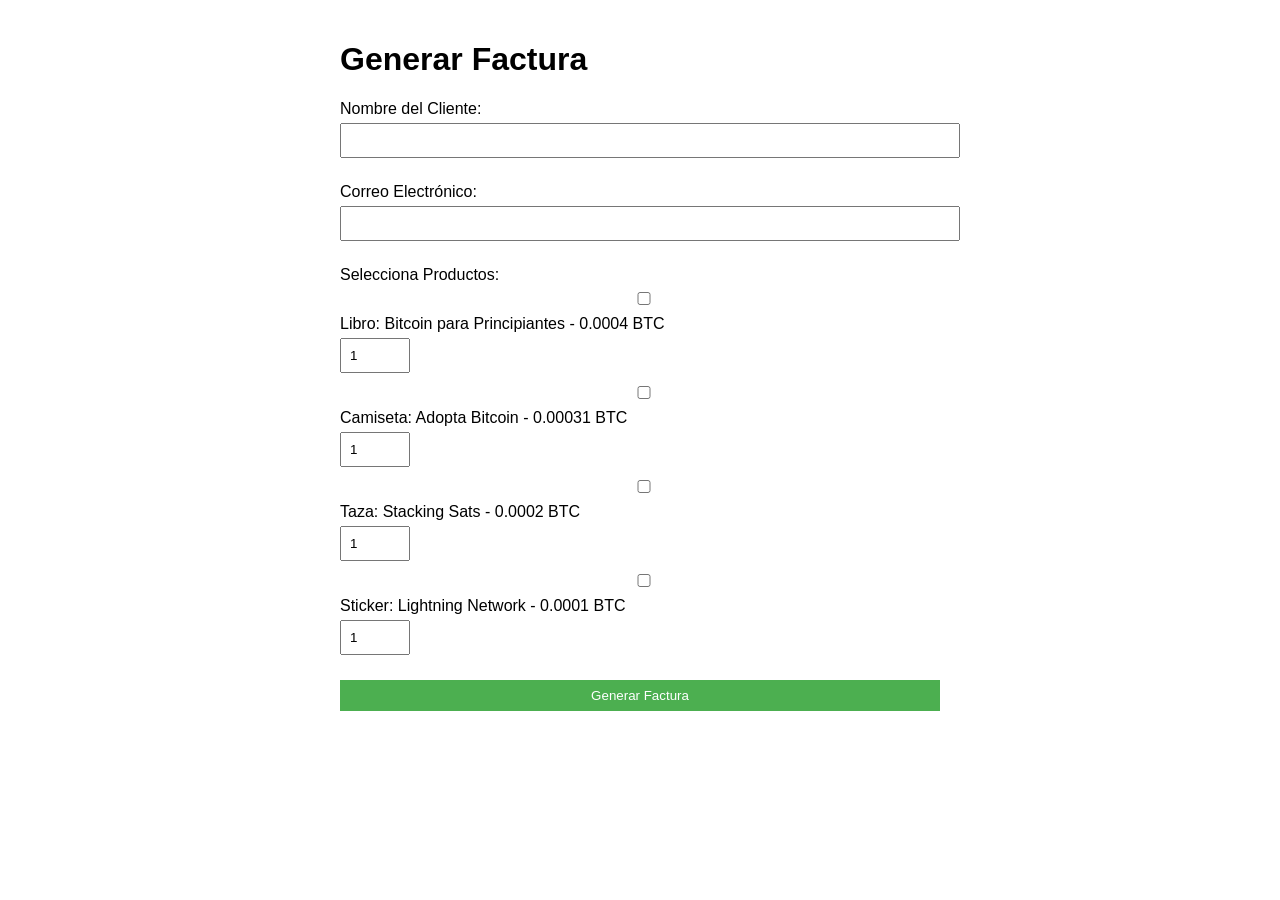
==== src/index.html @ 8172b9aa "Añadida funcionalidad para generar facturas BTC en PDF con página web y servidor de Python" ====
<!DOCTYPE html>
<html lang="es">
<head>
    <meta charset="UTF-8">
    <title>Bitcoin E-Commerce - Generar Factura</title>
    <style>
        body {
            font-family: Arial, sans-serif;
            max-width: 600px;
            margin: 0 auto;
            padding: 20px;
        }
        .form-group {
            margin-bottom: 15px;
        }
        label {
            display: block;
            margin-bottom: 5px;
        }
        input, select, button {
            width: 100%;
            padding: 8px;
            margin-bottom: 10px;
        }
        button {
            background-color: #4CAF50;
            color: white;
            border: none;
            cursor: pointer;
        }
        button:hover {
            background-color: #45a049;
        }
    </style>
</head>
<body>
    <h1>Generar Factura</h1>
    <form id="invoiceForm">
        <div class="form-group">
            <label for="customer_name">Nombre del Cliente:</label>
            <input type="text" id="customer_name" required>
        </div>

        <div class="form-group">
            <label for="email">Correo Electrónico:</label>
            <input type="email" id="email" required>
        </div>

        <div class="form-group">
            <label>Selecciona Productos:</label>
            <div id="products"></div>
        </div>

        <button type="button" onclick="generateInvoice()">Generar Factura</button>
    </form>

    <script>
        // Lista de productos (puedes cargarlos desde products.csv usando fetch si prefieres)
        const products = [
            { name: "Libro: Bitcoin para Principiantes", price_btc: 0.0004 },
            { name: "Camiseta: Adopta Bitcoin", price_btc: 0.00031 },
            { name: "Taza: Stacking Sats", price_btc: 0.0002 },
            { name: "Sticker: Lightning Network", price_btc: 0.0001 }
        ];

        // Cargar productos en el formulario
        const productsDiv = document.getElementById('products');
        products.forEach((product, index) => {
            const div = document.createElement('div');
            div.innerHTML = `
                <input type="checkbox" id="product_${index}" name="product" value="${product.name}">
                <label for="product_${index}">${product.name} - ${product.price_btc} BTC</label>
                <input type="number" id="quantity_${index}" min="1" value="1" style="width: 50px;">
            `;
            productsDiv.appendChild(div);
        });

        // Función para generar la factura
        function generateInvoice() {
            const customerName = document.getElementById('customer_name').value;
            const email = document.getElementById('email').value;

            const selectedProducts = [];
            products.forEach((product, index) => {
                const checkbox = document.getElementById(`product_${index}`);
                if (checkbox.checked) {
                    const quantity = parseInt(document.getElementById(`quantity_${index}`).value);
                    selectedProducts.push({
                        product: { name: product.name, price_btc: product.price_btc },
                        quantity: quantity,
                        total_btc: product.price_btc * quantity
                    });
                }
            });

            if (selectedProducts.length === 0) {
                alert('Debes seleccionar al menos un producto.');
                return;
            }

            const totalBtc = selectedProducts.reduce((sum, item) => sum + item.total_btc, 0);

            // Enviar datos a Python usando fetch (requiere un servidor local)
            fetch('http://localhost:5000/generate_invoice', {
                method: 'POST',
                headers: {
                    'Content-Type': 'application/json',
                },
                body: JSON.stringify({
                    customer_name: customerName,
                    items: selectedProducts,
                    total_btc: totalBtc
                })
            })
            .then(response => response.blob())
            .then(blob => {
                const url = window.URL.createObjectURL(blob);
                const a = document.createElement('a');
                a.href = url;
                a.download = `factura_${customerName.replace(' ', '_')}.pdf`;
                document.body.appendChild(a);
                a.click();
                window.URL.revokeObjectURL(url);
            })
            .catch(error => {
                console.error('Error:', error);
                alert('Error al generar la factura.');
            });
        }
    </script>
</body>
</html>
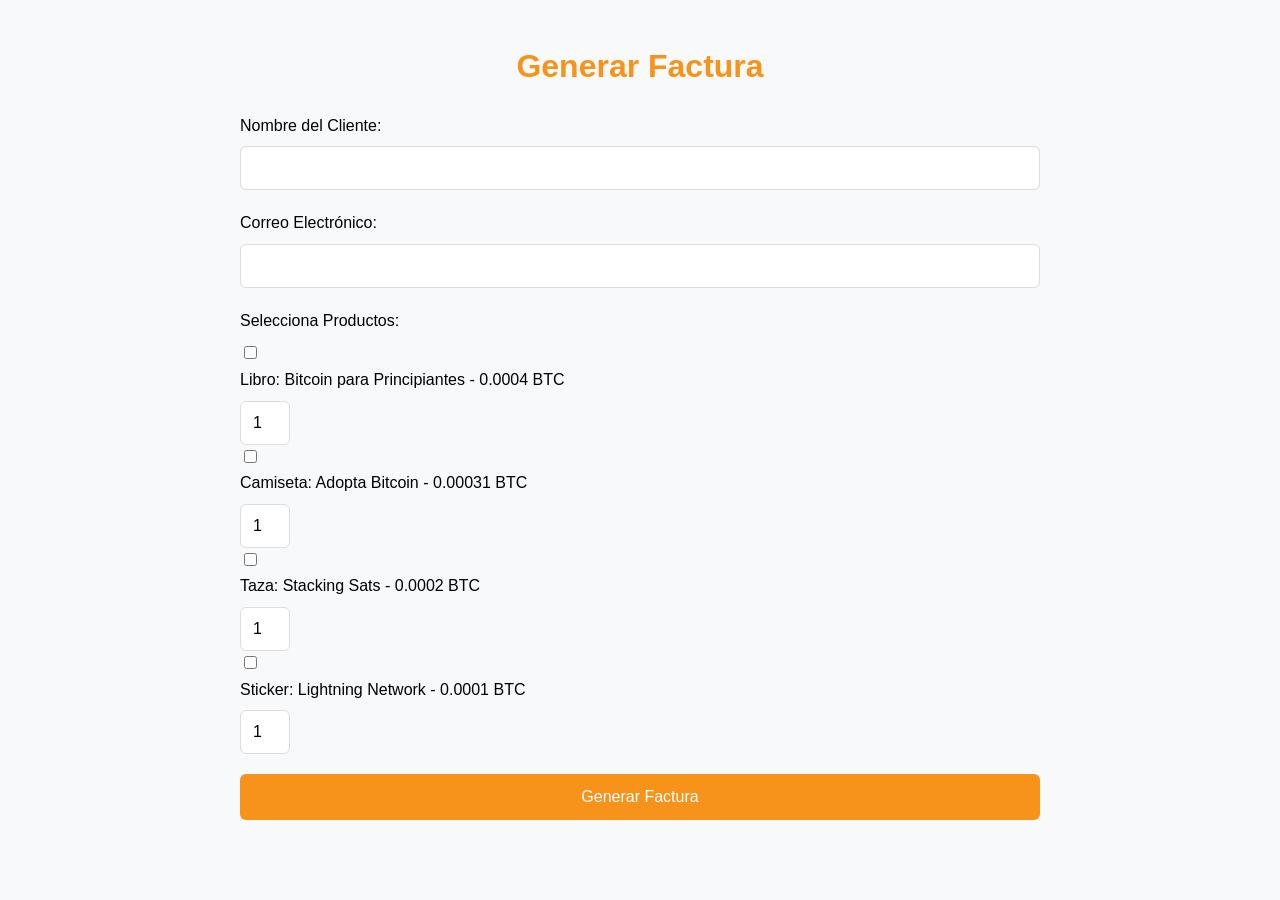
==== commit 4a52b85b: "Mejorado diseño del formulario para generar facturas, añadido resumen de compra y mejoras visuales" ====
--- a/src/index.html
+++ b/src/index.html
@@ -3,33 +3,128 @@
 <head>
     <meta charset="UTF-8">
     <title>Bitcoin E-Commerce - Generar Factura</title>
-    <style>
+ <style>
+        :root {
+            --primary-color: #f7931a; /* Naranja Bitcoin */
+            --secondary-color: #000000; /* Negro */
+            --background-color: #f8f9fa;
+            --card-color: #ffffff;
+            --text-color: #333333;
+        }
+
         body {
-            font-family: Arial, sans-serif;
-            max-width: 600px;
+            font-family: 'Segoe UI', Tahoma, Geneva, Verdana, sans-serif;
+            background-color: var(--background-color);
+            color: var(--text-color);
+            max-width: 800px;
             margin: 0 auto;
             padding: 20px;
-        }
+            line-height: 1.6;
+        }
+
+        .container {
+            background-color: var(--card-color);
+            border-radius: 10px;
+            box-shadow: 0 4px 6px rgba(0, 0, 0, 0.1);
+            padding: 30px;
+            margin-top: 20px;
+        }
+
+        h1 {
+            color: var(--primary-color);
+            text-align: center;
+            margin-bottom: 20px;
+            font-weight: 600;
+        }
+
         .form-group {
-            margin-bottom: 15px;
-        }
+            margin-bottom: 20px;
+        }
+
         label {
             display: block;
-            margin-bottom: 5px;
-        }
-        input, select, button {
+            margin-bottom: 8px;
+            font-weight: 500;
+            color: var(--secondary-color);
+        }
+
+        input[type="text"],
+        input[type="email"],
+        input[type="number"] {
             width: 100%;
-            padding: 8px;
+            padding: 12px;
+            border: 1px solid #ddd;
+            border-radius: 6px;
+            font-size: 16px;
+            box-sizing: border-box;
+        }
+
+        input[type="number"] {
+            width: 80px;
+            text-align: center;
+        }
+
+        .product-item {
+            display: flex;
+            align-items: center;
+            padding: 12px;
+            border: 1px solid #eee;
+            border-radius: 6px;
             margin-bottom: 10px;
-        }
+            background-color: #fefefe;
+        }
+
+        .product-item input[type="checkbox"] {
+            margin-right: 10px;
+        }
+
+        .product-item label {
+            flex: 1;
+            margin-bottom: 0;
+            font-weight: normal;
+        }
+
         button {
-            background-color: #4CAF50;
+            background-color: var(--primary-color);
             color: white;
+            padding: 14px;
             border: none;
+            border-radius: 6px;
             cursor: pointer;
-        }
+            font-size: 16px;
+            font-weight: 500;
+            width: 100%;
+            margin-top: 10px;
+            transition: background-color 0.3s;
+            display: flex;
+            align-items: center;
+            justify-content: center;
+            gap: 10px;
+        }
+
         button:hover {
-            background-color: #45a049;
+            background-color: #e67e22;
+        }
+
+        button i {
+            font-size: 18px;
+        }
+
+        .total-section {
+            margin-top: 20px;
+            padding: 15px;
+            background-color: #f0f0f0;
+            border-radius: 6px;
+            display: none;
+        }
+
+        .total-section h3 {
+            margin-top: 0;
+            color: var(--secondary-color);
+        }
+
+        .bitcoin-icon {
+            color: var(--primary-color);
         }
     </style>
 </head>
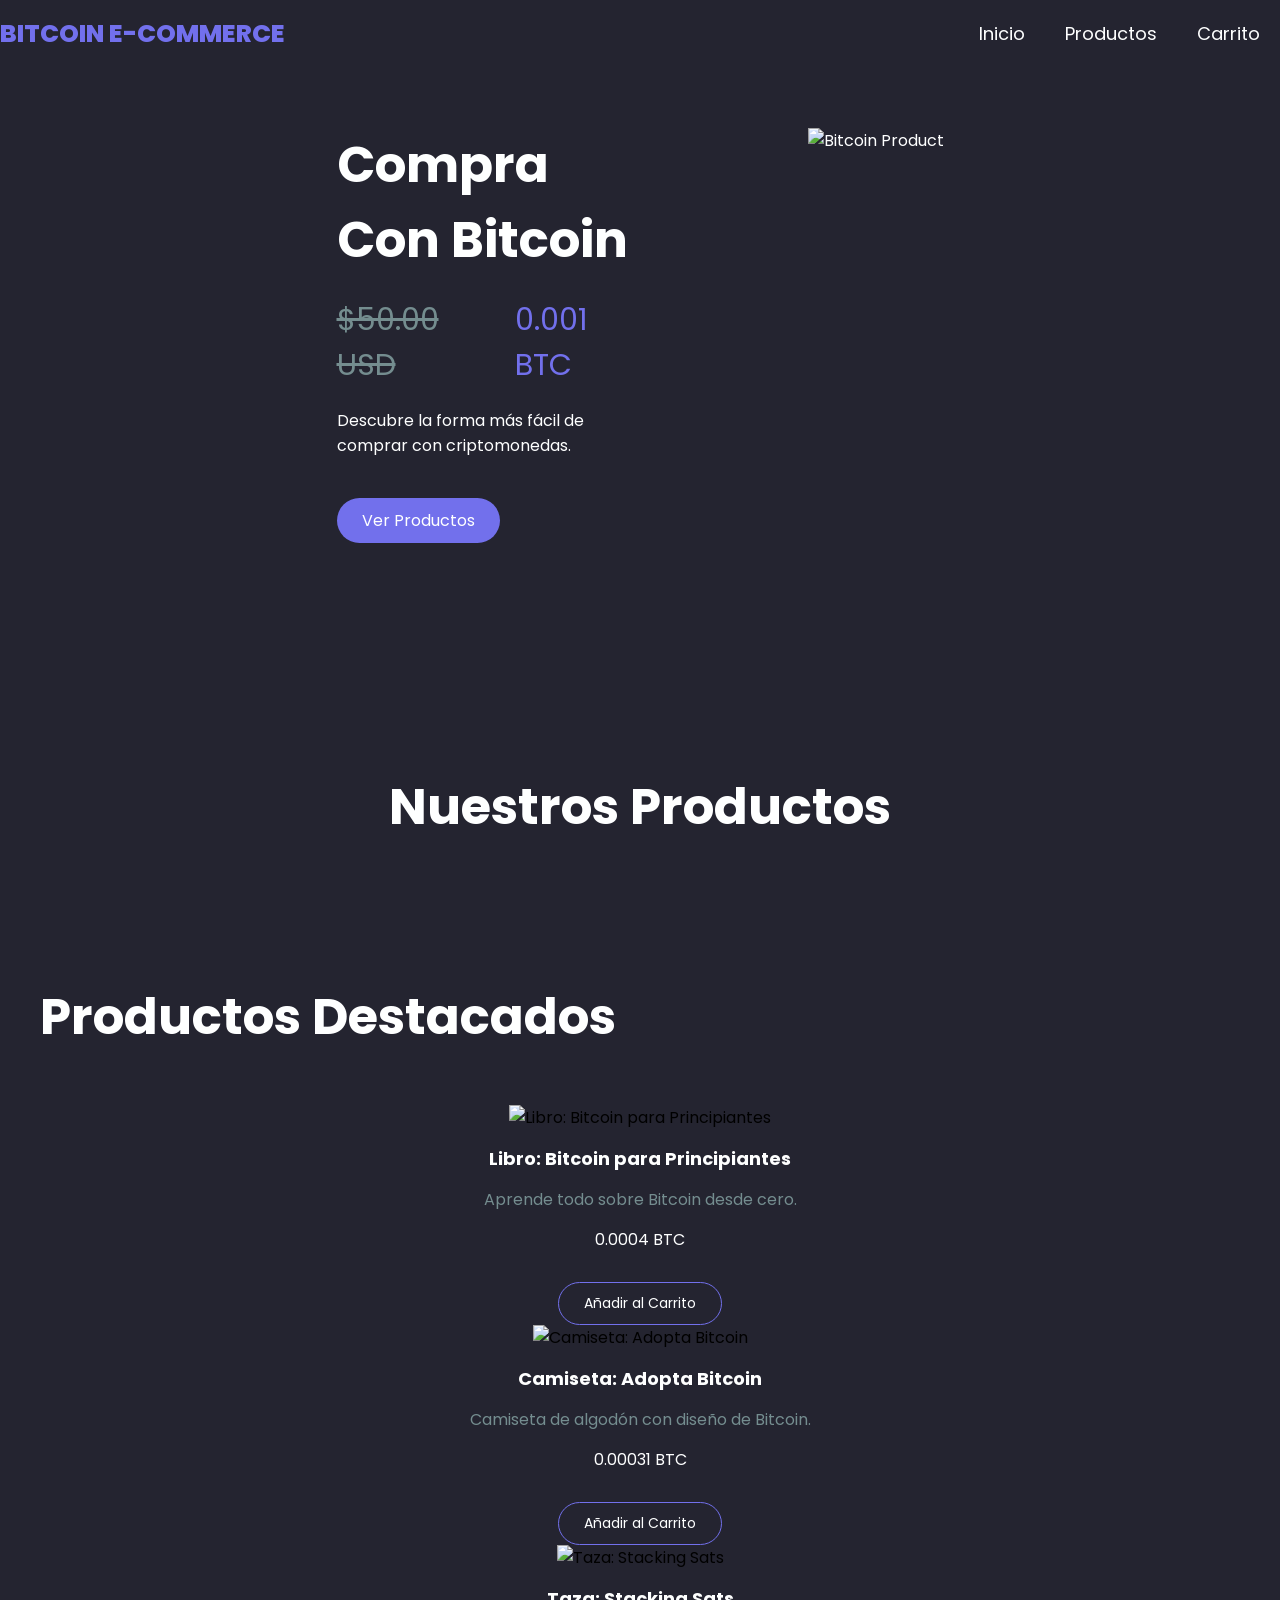
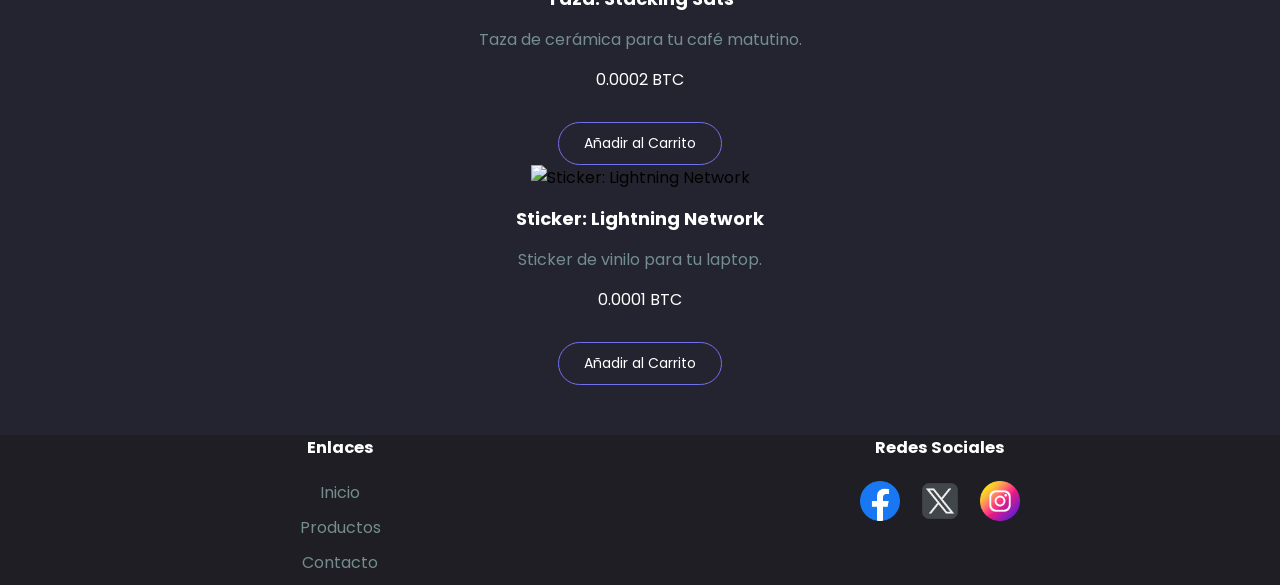
==== commit 0d493452: "Improvements" ====
--- a/src/index.html
+++ b/src/index.html
@@ -2,226 +2,155 @@
 <html lang="es">
 <head>
     <meta charset="UTF-8">
-    <title>Bitcoin E-Commerce - Generar Factura</title>
- <style>
-        :root {
-            --primary-color: #f7931a; /* Naranja Bitcoin */
-            --secondary-color: #000000; /* Negro */
-            --background-color: #f8f9fa;
-            --card-color: #ffffff;
-            --text-color: #333333;
-        }
-
-        body {
-            font-family: 'Segoe UI', Tahoma, Geneva, Verdana, sans-serif;
-            background-color: var(--background-color);
-            color: var(--text-color);
-            max-width: 800px;
-            margin: 0 auto;
-            padding: 20px;
-            line-height: 1.6;
-        }
-
-        .container {
-            background-color: var(--card-color);
-            border-radius: 10px;
-            box-shadow: 0 4px 6px rgba(0, 0, 0, 0.1);
-            padding: 30px;
-            margin-top: 20px;
-        }
-
-        h1 {
-            color: var(--primary-color);
-            text-align: center;
-            margin-bottom: 20px;
-            font-weight: 600;
-        }
-
-        .form-group {
-            margin-bottom: 20px;
-        }
-
-        label {
-            display: block;
-            margin-bottom: 8px;
-            font-weight: 500;
-            color: var(--secondary-color);
-        }
-
-        input[type="text"],
-        input[type="email"],
-        input[type="number"] {
-            width: 100%;
-            padding: 12px;
-            border: 1px solid #ddd;
-            border-radius: 6px;
-            font-size: 16px;
-            box-sizing: border-box;
-        }
-
-        input[type="number"] {
-            width: 80px;
-            text-align: center;
-        }
-
-        .product-item {
-            display: flex;
-            align-items: center;
-            padding: 12px;
-            border: 1px solid #eee;
-            border-radius: 6px;
-            margin-bottom: 10px;
-            background-color: #fefefe;
-        }
-
-        .product-item input[type="checkbox"] {
-            margin-right: 10px;
-        }
-
-        .product-item label {
-            flex: 1;
-            margin-bottom: 0;
-            font-weight: normal;
-        }
-
-        button {
-            background-color: var(--primary-color);
-            color: white;
-            padding: 14px;
-            border: none;
-            border-radius: 6px;
-            cursor: pointer;
-            font-size: 16px;
-            font-weight: 500;
-            width: 100%;
-            margin-top: 10px;
-            transition: background-color 0.3s;
-            display: flex;
-            align-items: center;
-            justify-content: center;
-            gap: 10px;
-        }
-
-        button:hover {
-            background-color: #e67e22;
-        }
-
-        button i {
-            font-size: 18px;
-        }
-
-        .total-section {
-            margin-top: 20px;
-            padding: 15px;
-            background-color: #f0f0f0;
-            border-radius: 6px;
-            display: none;
-        }
-
-        .total-section h3 {
-            margin-top: 0;
-            color: var(--secondary-color);
-        }
-
-        .bitcoin-icon {
-            color: var(--primary-color);
-        }
-    </style>
+    <meta name="viewport" content="width=device-width, initial-scale=1.0">
+    <title>Bitcoin E-Commerce</title>
+    <link rel="stylesheet" href="https://cdnjs.cloudflare.com/ajax/libs/font-awesome/6.0.0-beta3/css/all.min.css">
+    <link href="https://fonts.googleapis.com/css2?family=Poppins:wght@300;400;500;600;700&display=swap" rel="stylesheet">
+    <link rel="stylesheet" href="https://unpkg.com/swiper/swiper-bundle.min.css">
+    <link rel="stylesheet" href="static/style.css">
 </head>
 <body>
-    <h1>Generar Factura</h1>
-    <form id="invoiceForm">
-        <div class="form-group">
-            <label for="customer_name">Nombre del Cliente:</label>
-            <input type="text" id="customer_name" required>
+    <div class="menu">
+        <input type="checkbox" id="menu">
+        <label for="menu" class="menu-icono">
+            <i class="fas fa-bars"></i>
+        </label>
+        <div class="logo">Bitcoin E-Commerce</div>
+        <nav class="navbar">
+            <ul>
+                <li><a href="#">Inicio</a></li>
+                <li><a href="#">Productos</a></li>
+                <li class="submenu">
+                    <a href="#">Carrito</a>
+                    <div id="carrito">
+                        <h3>Carrito de Compras</h3>
+                        <table id="carrito-table">
+                            <thead>
+                                <tr>
+                                    <th>Producto</th>
+                                    <th>Precio (BTC)</th>
+                                    <th>Cantidad</th>
+                                    <th>Total (BTC)</th>
+                                    <th>Acciones</th>
+                                </tr>
+                            </thead>
+                            <tbody id="carrito-items">
+                                <!-- Los productos se añadirán dinámicamente -->
+                            </tbody>
+                        </table>
+                        <div id="carrito-total">
+                            <p>Total: <span id="total-btc">0.00000000 BTC</span></p>
+                        </div>
+                        <form id="invoiceForm" class="invoice-form">
+                            <div class="form-group">
+                                <label for="customer_name">Nombre del Cliente:</label>
+                                <input type="text" id="customer_name" placeholder="Ej: Juan Pérez" required>
+                            </div>
+                            <div class="form-group">
+                                <label for="email">Correo Electrónico:</label>
+                                <input type="email" id="email" placeholder="Ej: juan@example.com" required>
+                            </div>
+                            <button type="button" class="btn-1" onclick="generateInvoice()">
+                                <i class="fas fa-file-pdf"></i> Generar Factura
+                            </button>
+                        </form>
+                    </div>
+                </li>
+            </ul>
+        </nav>
+    </div>
+
+    <div class="container">
+        <div class="header">
+            <div class="swiper mySwiper">
+                <div class="swiper-wrapper">
+                    <div class="swiper-slide">
+                        <div class="header-info">
+                            <div class="header-txt">
+                                <h1>Compra con Bitcoin</h1>
+                                <div class="prices">
+                                    <span class="price-1">$50.00 USD</span>
+                                    <span class="prices-2">0.001 BTC</span>
+                                </div>
+                                <p>Descubre la forma más fácil de comprar con criptomonedas.</p>
+                                <a href="#" class="btn-1">Ver Productos</a>
+                            </div>
+                            <div class="header-img">
+                                <img src="https://static.wixstatic.com/media/a687f1_6c023c795ace4f1d85dc6ebc36770b53~mv2.png" alt="Bitcoin Product">
+                            </div>
+                        </div>
+                    </div>
+                </div>
+                <div class="swiper-button-next"></div>
+                <div class="swiper-button-prev"></div>
+            </div>
         </div>
 
-        <div class="form-group">
-            <label for="email">Correo Electrónico:</label>
-            <input type="email" id="email" required>
+        <div class="promos">
+            <h2>Nuestros Productos</h2>
         </div>
 
-        <div class="form-group">
-            <label>Selecciona Productos:</label>
-            <div id="products"></div>
+        <div class="products">
+            <h2>Productos Destacados</h2>
+            <div class="product">
+                <img src="https://static.wixstatic.com/media/a687f1_f018997c13ef4d148244098b185fb03c~mv2.png" alt="Libro: Bitcoin para Principiantes">
+                <div class="product-txt">
+                    <h3>Libro: Bitcoin para Principiantes</h3>
+                    <p>Aprende todo sobre Bitcoin desde cero.</p>
+                    <p class="precio">0.0004 BTC</p>
+                    <a href="#" class="btn-3" onclick="addToCart('Libro: Bitcoin para Principiantes', 0.0004)">Añadir al Carrito</a>
+                </div>
+            </div>
+            <div class="product">
+                <img src="https://static.wixstatic.com/media/a687f1_7fa97c2a5ac3443096d58f21129078a6~mv2.png" alt="Camiseta: Adopta Bitcoin">
+                <div class="product-txt">
+                    <h3>Camiseta: Adopta Bitcoin</h3>
+                    <p>Camiseta de algodón con diseño de Bitcoin.</p>
+                    <p class="precio">0.00031 BTC</p>
+                    <a href="#" class="btn-3" onclick="addToCart('Camiseta: Adopta Bitcoin', 0.00031)">Añadir al Carrito</a>
+                </div>
+            </div>
+            <div class="product">
+                <img src="https://static.wixstatic.com/media/a687f1_17d8bad9617c42b9ab244d4d93cd1c13~mv2.png" alt="Taza: Stacking Sats">
+                <div class="product-txt">
+                    <h3>Taza: Stacking Sats</h3>
+                    <p>Taza de cerámica para tu café matutino.</p>
+                    <p class="precio">0.0002 BTC</p>
+                    <a href="#" class="btn-3" onclick="addToCart('Taza: Stacking Sats', 0.0002)">Añadir al Carrito</a>
+                </div>
+            </div>
+            <div class="product">
+                <img src="https://static.wixstatic.com/media/a687f1_1b5c27fd61a444af8e42bbfa921a85d7~mv2.png" alt="Sticker: Lightning Network">
+                <div class="product-txt">
+                    <h3>Sticker: Lightning Network</h3>
+                    <p>Sticker de vinilo para tu laptop.</p>
+                    <p class="precio">0.0001 BTC</p>
+                    <a href="#" class="btn-3" onclick="addToCart('Sticker: Lightning Network', 0.0001)">Añadir al Carrito</a>
+                </div>
+            </div>
         </div>
+    </div>
 
-        <button type="button" onclick="generateInvoice()">Generar Factura</button>
-    </form>
+    <footer>
+        <div class="footer-container">
+            <div class="link">
+                <h3>Enlaces</h3>
+                <a href="#">Inicio</a>
+                <a href="#">Productos</a>
+                <a href="#">Contacto</a>
+            </div>
+            <div class="link">
+                <h3>Redes Sociales</h3>
+                <div class="s">
+                    <a href="#"><img src="img/facebook.png" alt="Facebook"></a>
+                    <a href="#"><img src="img/logotipos.png" alt="Twitter"></a>
+                    <a href="#"><img src="img/instagram.png" alt="Instagram"></a>
+                </div>
+            </div>
+        </div>
+    </footer>
 
-    <script>
-        // Lista de productos (puedes cargarlos desde products.csv usando fetch si prefieres)
-        const products = [
-            { name: "Libro: Bitcoin para Principiantes", price_btc: 0.0004 },
-            { name: "Camiseta: Adopta Bitcoin", price_btc: 0.00031 },
-            { name: "Taza: Stacking Sats", price_btc: 0.0002 },
-            { name: "Sticker: Lightning Network", price_btc: 0.0001 }
-        ];
-
-        // Cargar productos en el formulario
-        const productsDiv = document.getElementById('products');
-        products.forEach((product, index) => {
-            const div = document.createElement('div');
-            div.innerHTML = `
-                <input type="checkbox" id="product_${index}" name="product" value="${product.name}">
-                <label for="product_${index}">${product.name} - ${product.price_btc} BTC</label>
-                <input type="number" id="quantity_${index}" min="1" value="1" style="width: 50px;">
-            `;
-            productsDiv.appendChild(div);
-        });
-
-        // Función para generar la factura
-        function generateInvoice() {
-            const customerName = document.getElementById('customer_name').value;
-            const email = document.getElementById('email').value;
-
-            const selectedProducts = [];
-            products.forEach((product, index) => {
-                const checkbox = document.getElementById(`product_${index}`);
-                if (checkbox.checked) {
-                    const quantity = parseInt(document.getElementById(`quantity_${index}`).value);
-                    selectedProducts.push({
-                        product: { name: product.name, price_btc: product.price_btc },
-                        quantity: quantity,
-                        total_btc: product.price_btc * quantity
-                    });
-                }
-            });
-
-            if (selectedProducts.length === 0) {
-                alert('Debes seleccionar al menos un producto.');
-                return;
-            }
-
-            const totalBtc = selectedProducts.reduce((sum, item) => sum + item.total_btc, 0);
-
-            // Enviar datos a Python usando fetch (requiere un servidor local)
-            fetch('http://localhost:5000/generate_invoice', {
-                method: 'POST',
-                headers: {
-                    'Content-Type': 'application/json',
-                },
-                body: JSON.stringify({
-                    customer_name: customerName,
-                    items: selectedProducts,
-                    total_btc: totalBtc
-                })
-            })
-            .then(response => response.blob())
-            .then(blob => {
-                const url = window.URL.createObjectURL(blob);
-                const a = document.createElement('a');
-                a.href = url;
-                a.download = `factura_${customerName.replace(' ', '_')}.pdf`;
-                document.body.appendChild(a);
-                a.click();
-                window.URL.revokeObjectURL(url);
-            })
-            .catch(error => {
-                console.error('Error:', error);
-                alert('Error al generar la factura.');
-            });
-        }
-    </script>
+    <script src="https://unpkg.com/swiper/swiper-bundle.min.js"></script>
+    <script src="static/script.js"></script>
 </body>
 </html>
--- a/src/static/style.css
+++ b/src/static/style.css
@@ -0,0 +1,569 @@
+@import url('https://fonts.googleapis.com/css2?family=Poppins:ital,wght@0,500;0,800;1,100&display=swap');
+
+
+*{
+    margin: 0;
+    padding: 0;
+    box-sizing: border-box;
+    text-decoration: none;
+    list-style: none ;
+   
+}
+
+
+
+
+body{
+    background-color: #242430;
+    font-family: 'Poppins', sans-serif;
+   
+    
+}
+
+.container{
+    max-width: 1200px;
+    margin: 0 auto;
+   
+}
+
+.header{
+    display: flex;
+    align-items: center;
+    min-height: 80vh;
+    
+    
+
+}
+
+.swiper-slide{ 
+    padding: 0 80px 50px 80px;
+    display: flex;
+    justify-content: center;
+    align-items: center;
+    color: #feffff;
+    
+
+
+}
+
+.swiper-button-prev::after{
+
+    font-size: 25px;
+  
+   
+   }
+.swiper-button-next::after{
+ 
+    font-size: 25px;
+   
+   }
+.swiper-button-prev{
+    color: #06f3f3;
+
+   }
+   .swiper-button-next{
+    color: #06f3f3;
+
+   }
+   
+
+   .swiper-pagination-bullet{
+    background-color: #747474;
+    opacity: 1;
+   }
+   .swiper-pagination-bullet-active{
+    background-color: #7270ec;
+   }
+
+
+ 
+   .menu {
+    position: absolute;
+    top: 0;
+    left: 0;
+    right: 0;
+    display: flex;
+    align-items: center;
+    justify-content: space-between;
+    z-index: 1000;
+    
+   }
+
+   .logo{
+    font-size: 25px;
+    color: #7270ec;
+    text-transform: uppercase;
+        font-weight: 800;
+   }
+
+  .menu .navbar ul li{
+    position: relative;
+    float: left;
+  }
+
+  .menu .navbar ul li a {
+    font-size: 18px;
+    padding: 20px;
+    color: #feffff;
+     display: block ;
+   }
+   
+   .menu .navbar ul li a:hover{
+
+    color: #1dffce;
+   }
+   
+   .swiper-button-prev::after{
+    font-size: 50px;
+   }
+   .swiper-button-next::after{
+    font-size: 50px;
+   }
+
+   .swiper-button-prev{
+    color: #10eeee;
+   
+   }
+
+   .swiper-button-next{
+    color: #16e9e9;
+    
+
+   }
+
+
+   .swiper-pagination-bullet{
+    background-color: #747474;
+    opacity: 1;
+   }
+
+   .swiper-pagination-bullet-active{
+    background-color: #7270ec;
+   }
+
+   .menu{
+    position: absolute;
+    top: 0;
+    left: 0;
+    right: 0;
+    display: flex;
+    align-items: center;
+    justify-content: space-between;
+    z-index: 1000;
+   }
+
+   .logo{
+    font-size: 25px;
+    color: #7270ec;
+    text-transform: uppercase;
+    font-weight: 800;
+   }
+.menu .navbar ul li{
+    position: relative;
+    float: left;
+
+
+}
+.menu .navbar ul li a{
+
+    font-size: 18px;
+    padding: 20px;
+    color: #feffff;
+    display: block;
+}
+
+.menu .navbar ul li a:hover{
+
+    color: hsl(256, 100%, 51%);
+}
+#menu{
+
+    display: none;
+}
+.menu-icono{
+
+    width: 25px;
+}
+
+.menu label{
+
+    cursor: pointer;
+    display: none;
+}
+
+
+.submenu{
+    position: relative;
+}
+.submenu #carrito { 
+    display: none;
+
+}
+.submenu:hover #carrito{
+display: block;
+position: absolute;
+right: 0;
+backdrop-filter: blur(10px);
+top: 100%;
+z-index: 1;
+background-color: #4e4b5076;
+    padding: 20px;
+    min-width: 400px;
+}
+
+table{
+    width: 100%;
+}
+
+th, td{
+    color: #feffff;
+}
+
+.borrar{
+
+    background-color: #7270ec;
+    border-radius: 50%;
+    padding: 5px 10px;
+    text-decoration: none;
+    color: #feffff;
+    font-weight: 800;
+    
+}.header content {
+    padding: 200px 0 100px 0;
+
+}
+
+.header-info{
+
+    display: flex;   
+}
+
+.header-txt{
+    width: 50%;
+}
+.header-txt h1{
+    font-size: 50px;
+    color: #feffff;
+    text-transform: capitalize;
+
+}
+
+.header-img{
+    width: 50%;
+    text-align: right;
+}
+
+.header-img img{
+    width: 50px;
+}
+
+.prices{
+    display: flex;
+    margin: 20px 0
+}
+
+.price-1{
+    font-size: 30px;
+    color: #748d8f;
+    text-decoration-line: line-through;
+    margin-right: 25px;
+}
+.prices-2{
+    font-size: 30px;
+    color: #7270ec !important;
+}
+.btn-1{
+    display: inline-block;
+    background-color: #7270ec;
+color: #feffff;
+font-size: 16px;
+padding: 10px 25px;
+border-radius: 25px;
+margin-top: 40px;
+}
+.btn-1:hover{
+    background-color: #6c69f9;
+}
+hr{
+    border: 1px solid #7a7b8f16;
+
+}
+.promos{
+    padding:  50px 0 ;
+    text-align: center;
+}
+.promos h2{
+font-size: 50px;
+color: #feffff;
+margin-bottom: 35px;
+}
+.categories{
+    text-align: left;
+    display: grid;
+    grid-template-columns: repeat(2, 1fr);
+}
+.categorie {
+    display: flex;
+    align-items: center;
+    padding: 35px;
+}
+.categorie img{
+    width: 150px;
+}
+.categorie-1{
+
+    width: 50%;
+}
+.categorie-1 h3{
+
+    color: #feffff;
+    font-size: 22px;
+    font-weight: 600;
+}
+.categorie-1 p{
+    color: #748d8f;
+    font-size: 18px;
+}
+.categorie-img{
+    width: 50%;
+}
+
+.products{
+    padding: 50px 0;
+}
+
+
+
+footer {
+    
+    background-color: #1e1e24;
+    color: white;
+    font-size: 14px;
+    text-align: center;
+}
+
+.footer-container {
+    display: flex;
+    justify-content: space-around;
+    max-width: 1200px;
+    margin: auto;
+}
+.footer-section {
+    margin: 10px;
+}
+.footer-section h3 {
+    margin-bottom: 10px;
+}
+
+.s {
+  display: flex;
+  justify-content: center;
+  gap: 20px;
+  padding: 1px;
+}
+.s a {
+  display: block;
+  transition: transform 0.3s ease;
+}
+.s a img {
+  width: 40px; 
+  height: auto;
+  transition: transform 0.3s ease;
+}
+.s a:hover {
+  transform: scale(1.1); 
+}
+.s a:hover img {
+  transform: rotate(360deg); 
+}
+
+.products h2{
+    font-size: 50px;
+    color: #feffff;
+    margin-bottom: 50px;
+}
+.product {
+    text-align: center;
+}
+.products img{
+    width: 150px;
+    margin-bottom: 15px;
+}
+.product-txt h3{
+    font-size: 18px;
+    color: #feffff;
+    margin-bottom: 15px;
+}
+.product-txt p{
+    color: #748d8f;
+    font-size: 16px;
+    margin-bottom: 15px;
+}
+.precio{
+    color: #feffff !important; 
+
+}
+
+.btn-3{
+    display: inline-block;
+    padding: 10px 25px;
+    font-size: 14px;
+    color: #feffff;
+    border: 1px solid #7270ec;
+    border-radius: 25px;
+    margin-top: 15px;
+}
+.btn-3:hover{
+  background-color: #906ad6;
+}
+.footer{
+    display: flex;
+    padding: 30px 0;
+}
+.link{
+    width: 20%;
+
+}
+.link h3{
+    color: #feffff;
+    margin-bottom: 20px;
+}
+.link a{
+    color: #748d8f;
+    font-size: 16px;
+    display: block;
+    margin-bottom: 10px;
+}
+.link p{
+    color: #748d8f;
+    font-size: 16px;
+
+}
+
+@media(max-width:991px) {
+
+        .menu{
+            padding: 20px;
+            
+        }
+        .menu label{
+            display: initial;
+        }
+        .menu .navbar {
+            position: absolute;
+            top: 100%;
+            left: 0;
+            right: 0;
+            background-color: #181818;
+            display: none;
+        }
+        .menu .navbar ul li {
+            width: 100%;
+        }
+        #menu:checked ~ .navbar {
+            display: initial;
+        }
+        
+        .logo{
+            display: none;
+        }
+        .submenu:hover #carrito{
+            min-width: 1000%;
+        }
+        .mySwiper-1{
+            width: 500px;
+        }
+        .swiper-slide {
+            padding: 0 30px 50px 30px;
+        }
+        .header-content {
+            padding: 100px 0 50px 0;
+        }
+        .header-info{
+
+            padding: 0;
+            flex-direction: column;
+            text-align: center;
+        }
+        .header-txt{
+            width: 100%;
+        }
+        .header-txt h1{
+            font-size: 40px;
+        }
+        .header-img{
+            width: 100%;
+        }
+        .header-img img{
+            width: 200px;
+        }
+        .prices{
+            flex-direction: column;
+        }
+        .price-1{
+            margin: 0;
+        }
+        .bnt-1{
+            margin: 20px 0;
+        }
+        .promos{
+            padding: 30px;
+        }
+        .promos h2{
+            font-size: 40px;
+            margin-bottom: 0;
+        }
+.categories{
+    grid-template-columns: repeat(1, 1fr);
+}
+.categorie{
+    flex-direction: column;
+    text-align: center;
+    padding: 20px;
+}
+.categorie-1{
+    width: 100%;
+    margin-bottom: 25px;
+    order: -1;
+}
+.categorie-img{
+    width: 100%;
+}
+.products {
+    width: 90%;
+}
+.products h2{
+    font-size: 40px;
+    margin-bottom: 40px;
+}
+.footer{
+    flex-direction: column;
+    align-items: center;
+    text-align: center;
+}
+.link{
+    width: 100%;
+
+}
+
+
+
+
+
+
+
+
+
+
+
+
+
+
+
+
+
+
+
+
+
+}
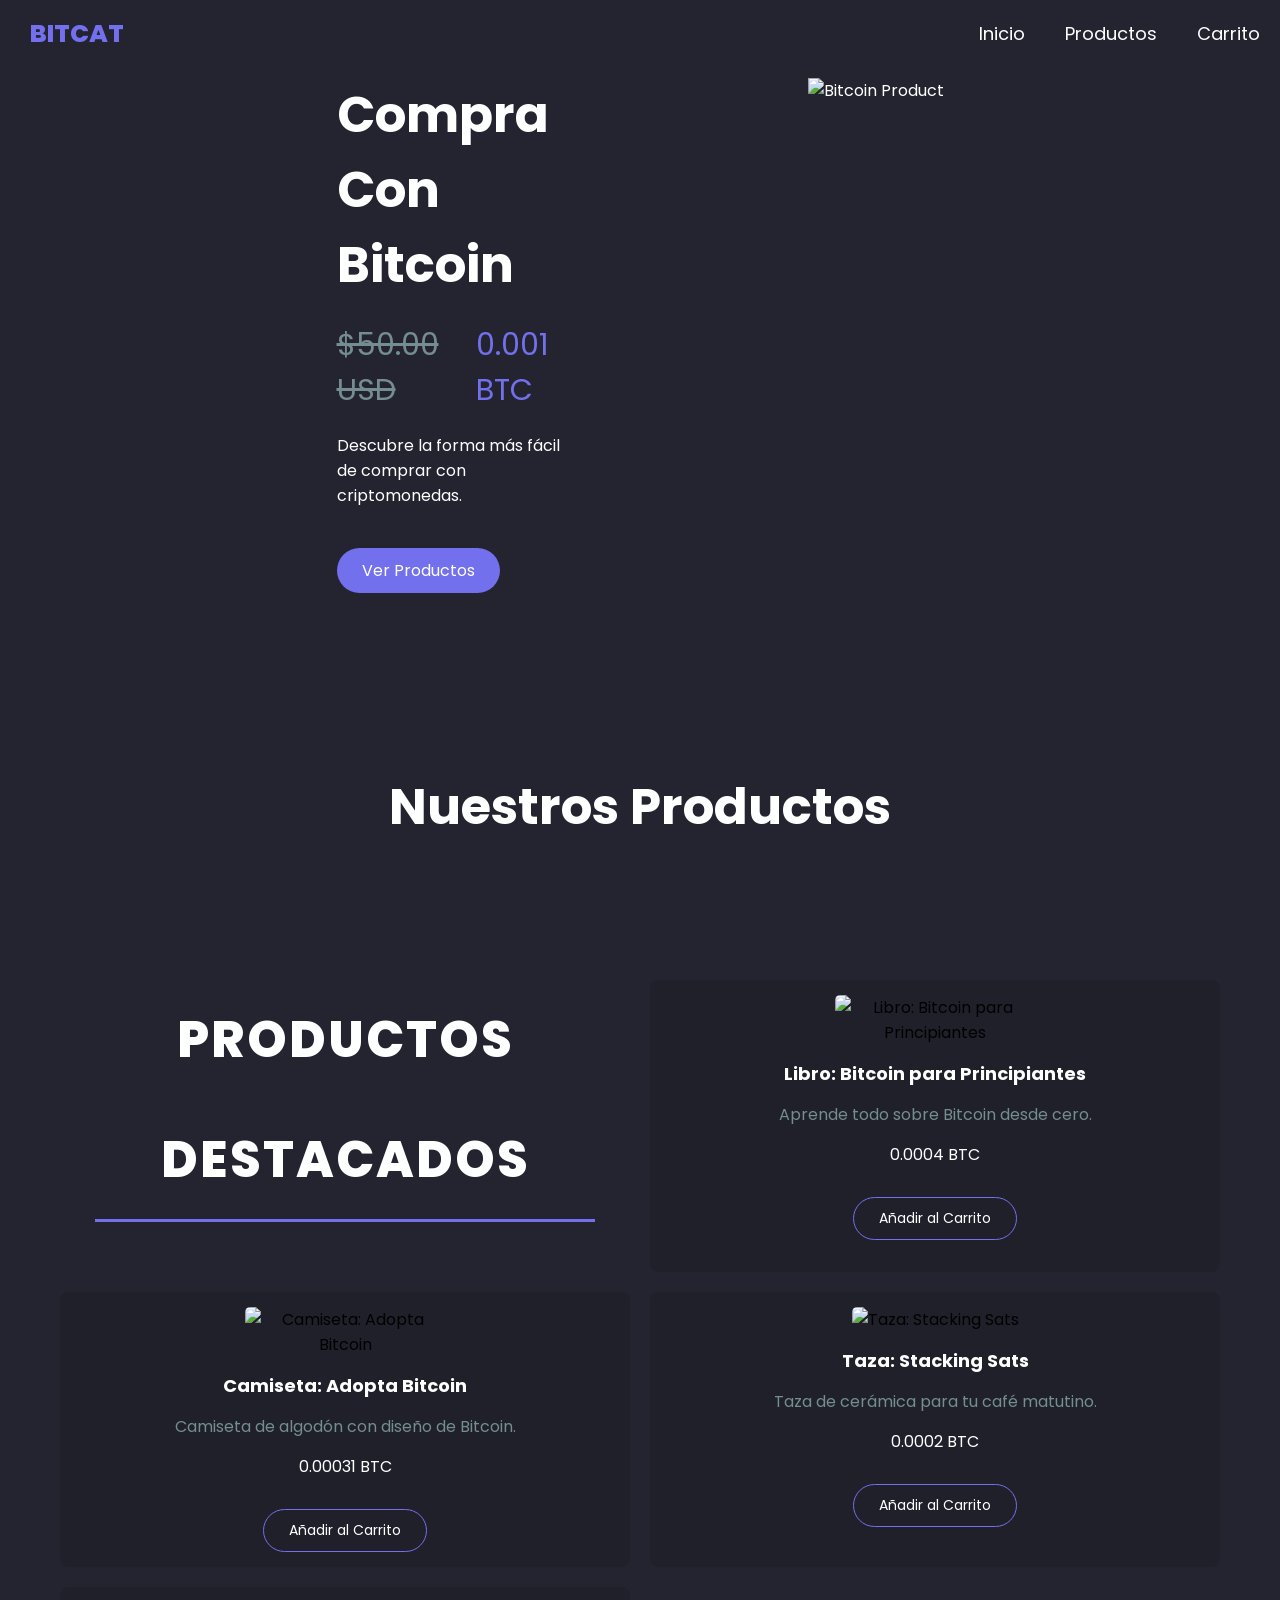
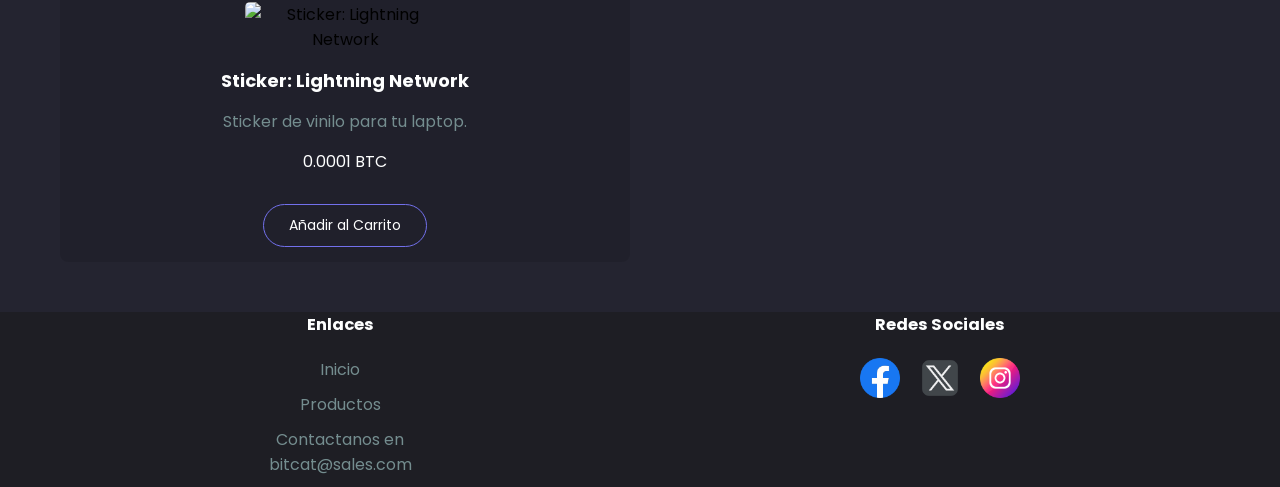
==== commit 0bed33e5: "style improvements" ====
--- a/src/index.html
+++ b/src/index.html
@@ -15,11 +15,12 @@
         <label for="menu" class="menu-icono">
             <i class="fas fa-bars"></i>
         </label>
-        <div class="logo">Bitcoin E-Commerce</div>
+        <div class="logo">Bitcat</div>
         <nav class="navbar">
             <ul>
-                <li><a href="#">Inicio</a></li>
-                <li><a href="#">Productos</a></li>
+                      
+         <li><a href="index.html">Inicio</a></li>
+        <li><a href="#products-section">Productos</a></li>
                 <li class="submenu">
                     <a href="#">Carrito</a>
                     <div id="carrito">
@@ -73,7 +74,7 @@
                                     <span class="prices-2">0.001 BTC</span>
                                 </div>
                                 <p>Descubre la forma más fácil de comprar con criptomonedas.</p>
-                                <a href="#" class="btn-1">Ver Productos</a>
+                                <a href="#products-section" class="btn-1">Ver Productos</a>
                             </div>
                             <div class="header-img">
                                 <img src="https://static.wixstatic.com/media/a687f1_6c023c795ace4f1d85dc6ebc36770b53~mv2.png" alt="Bitcoin Product">
@@ -90,7 +91,7 @@
             <h2>Nuestros Productos</h2>
         </div>
 
-        <div class="products">
+        <div class="products" id="products-section">
             <h2>Productos Destacados</h2>
             <div class="product">
                 <img src="https://static.wixstatic.com/media/a687f1_f018997c13ef4d148244098b185fb03c~mv2.png" alt="Libro: Bitcoin para Principiantes">
@@ -137,14 +138,14 @@
                 <h3>Enlaces</h3>
                 <a href="#">Inicio</a>
                 <a href="#">Productos</a>
-                <a href="#">Contacto</a>
+                <a>Contactanos en bitcat@sales.com</a>
             </div>
             <div class="link">
                 <h3>Redes Sociales</h3>
                 <div class="s">
-                    <a href="#"><img src="img/facebook.png" alt="Facebook"></a>
-                    <a href="#"><img src="img/logotipos.png" alt="Twitter"></a>
-                    <a href="#"><img src="img/instagram.png" alt="Instagram"></a>
+                    <a href="https://www.facebook.com/?locale=es_LA"><img src="img/facebook.png" alt="Facebook"></a>
+                    <a href="https://x.com/"><img src="img/logotipos.png" alt="Twitter"></a>
+                    <a href="https://www.instagram.com/"><img src="img/instagram.png" alt="Instagram"></a>
                 </div>
             </div>
         </div>
--- a/src/static/style.css
+++ b/src/static/style.css
@@ -94,6 +94,7 @@
     color: #7270ec;
     text-transform: uppercase;
         font-weight: 800;
+    margin-left: 30px; /* Añade este margen para mover el logo a la derecha */
    }
 
   .menu .navbar ul li{
@@ -249,14 +250,16 @@
 }
 
 .header-img{
-    width: 50%;
+    width: 80%;
     text-align: right;
 }
 
 .header-img img{
-    width: 50px;
-}
-
+    width: 400px;
+}
+html {
+    scroll-behavior: smooth;
+}
 .prices{
     display: flex;
     margin: 20px 0
@@ -329,9 +332,63 @@
 }
 
 .products{
+  
     padding: 50px 0;
-}
-
+    display: grid;
+    grid-template-columns: repeat(2, 1fr); /* Dos columnas de igual tamaño */
+    gap: 20px; /* Espacio entre los productos */
+    max-width: 1200px;
+    margin: 0 auto;
+}
+
+.products h2 {
+    font-size: 60px;
+    color: #ffffff;
+    text-align: center;
+    margin-bottom: 40px;
+    font-weight: 800;
+    text-transform: uppercase;
+    letter-spacing: 2px;
+    line-height: 120px;
+    font-family: 'Poppins', sans-serif;
+    position: relative; /* Posicionamiento relativo para la línea */
+    padding-bottom: 2px; /* Espacio para la línea */
+}
+
+.products h2::after {
+    content: '';
+    position: absolute;
+    bottom: 0;
+    left: 50%;
+    transform: translateX(-50%);
+    width: 500px; /* Ancho de la línea */
+    height: 3px; /* Grosor de la línea */
+    background-color: #7270ec; /* Color de la línea */
+}
+.product {
+    background-color: rgba(0, 0, 0, 0.1);
+    border-radius: 8px;
+    padding: 15px;
+    text-align: center;
+    transition: transform 0.3s, box-shadow 0.3s;
+}
+
+.product:hover {
+    transform: translateY(-5px);
+    box-shadow: 0 5px 15px rgba(0, 0, 0, 0.2);
+}
+.container {
+    max-width: 1200px;
+    margin: 0 auto;
+    padding: 0 20px;
+}
+.product img {
+    width: 100%;
+    max-width: 200px;
+    height: auto;
+    margin-bottom: 15px;
+    border-radius: 5px;
+}
 
 
 footer {
